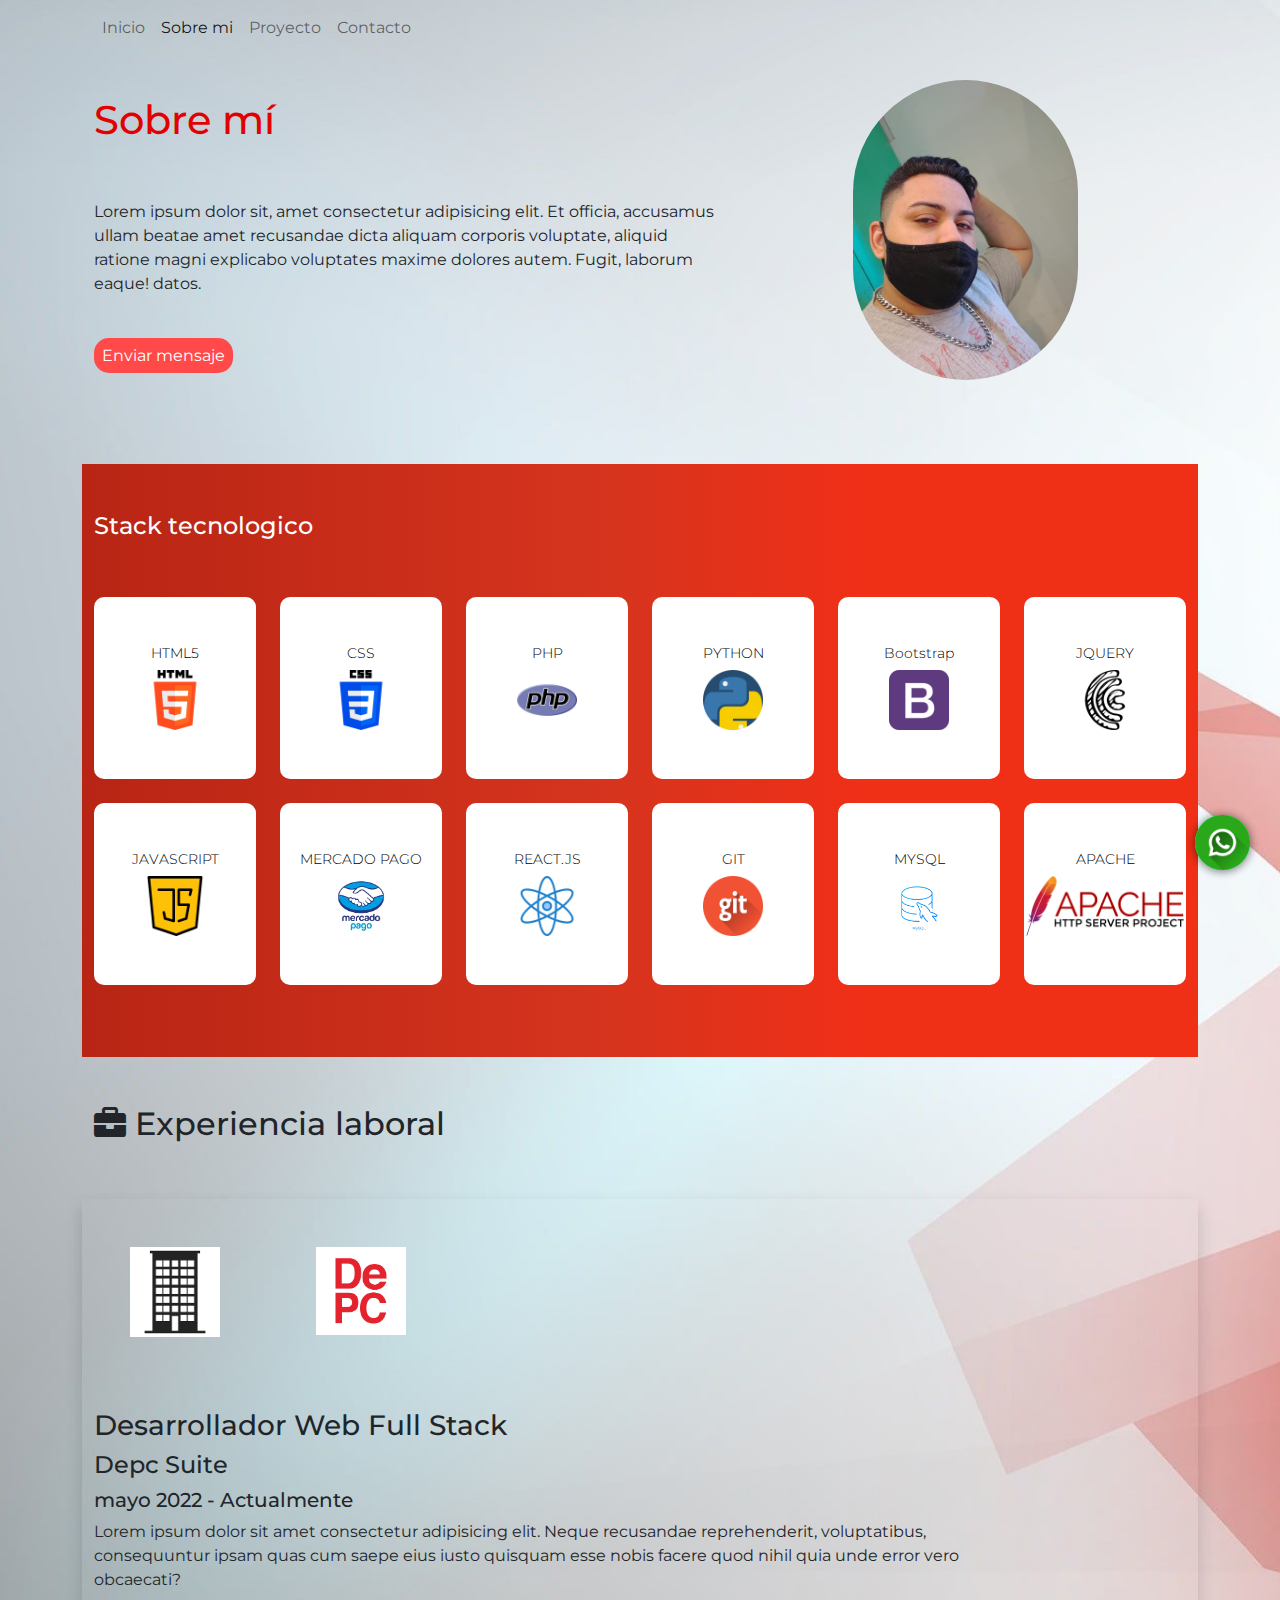
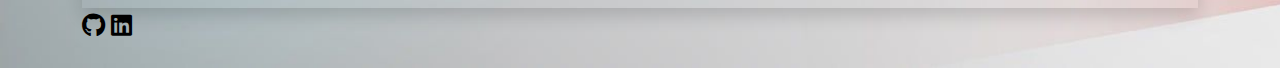
==== sobre-mi.html @ 53c774d5 "configuracion inicial" ====
<!DOCTYPE html>
<html lang="en">

<head>
    <meta charset="UTF-8">
    <meta http-equiv="X-UA-Compatible" content="IE=edge">
    <meta name="viewport" content="width=device-width, initial-scale=1.0">
    <title> Sobre mi</title>
    <link rel="stylesheet" href="css/fontawesome/css/all.min.css">
    <link rel="stylesheet" href="css/fontawesome/css/fontawesome.min.css">
    <link rel="stylesheet" href="css/bootstrap/css/bootstrap.min.css">
    <script src="css/bootstrap/js/bootstrap.bundle.min.js"></script>
    <link rel="stylesheet" href="css/stilos.css">
</head>

<body id="sobre-mi">
    <header class="container">
        <nav class="navbar navbar-expand-md mb-4">
            <div class="container-fluid">

                <button class="navbar-toggler" type="button" data-bs-toggle="collapse" data-bs-target="#navbarCollapse"
                    aria-controls="navbarCollapse" aria-expanded="false" aria-label="Toggle navigation">
                    <span class="navbar-toggler-icon"></span>
                </button>
                <div class="collapse navbar-collapse" id="navbarCollapse">
                    <ul class="navbar-nav me-auto mb-2 mb-md-0">
                        <li class="nav-item">
                            <a class="nav-link" href="index.html">Inicio</a>
                        </li>
                        <li class="nav-item">
                            <a class="nav-link active" href="sobre-mi.html">Sobre mi</a>
                        </li>
                        <li class="nav-item">
                            <a class="nav-link" href="proyectos.html">Proyecto</a>
                        </li>
                        <li class="nav-item">
                            <a class="nav-link" href="contactos.html">Contacto</a>

                        </li>
                    </ul>

                </div>
            </div>
        </nav>
    </header>
    <main class="container">
        <section class="container" id="descripcion">
            <div class="row mb-5">
                <div class="col-12 col-sm-7">
                    <h1 class="pb-5 pt-3">Sobre mí</h1>
                    <p>Lorem ipsum dolor sit, amet consectetur adipisicing elit. Et officia, accusamus ullam beatae amet
                        recusandae dicta aliquam corporis voluptate, aliquid ratione magni explicabo voluptates maxime
                        dolores autem. Fugit, laborum eaque!
                        datos.</p>
                    <div class="my-5">
                        <a href="contactos.html" class="btn-rojo">Enviar mensaje</a>
                    </div>
                </div>
                <div class="col-12 col-sm-5 mx-auto text-center">
                    <img src="imagen/yo.jpeg" alt="Octavio velasquez" class="imagen-perfil">
                </div>
            </div>
        </section>
        <section class="stack-tecnologico">
            <div class="container pb-5">
                <div class="row">
                    <div class="col-12 py-5">
                        <h2>
                            Stack tecnologico
                        </h2>
                    </div>
                </div>
                <div class="row">
                    <div class="col-6 col-sm-2">
                        <div class="tecnologia mb-4 pt-5">
                            <h3>HTML5</h3>
                            <img src="imagen/html-5.png" alt="HTML">
                        </div>
                    </div>
                    <div class="col-6 col-sm-2">
                        <div class="tecnologia mb-4 pt-5">
                            <h3>CSS</h3>
                            <img src="imagen/css-3.png" alt="CSS">
                        </div>
                    </div>
                    <div class="col-6 col-sm-2">
                        <div class="tecnologia mb-4 pt-5">
                            <h3>PHP</h3>
                            <img src="imagen/php.png" alt="PHP">
                        </div>
                    </div>
                    <div class="col-6 col-sm-2">
                        <div class="tecnologia mb-4 pt-5">
                            <h3>PYTHON</h3>
                            <img src="imagen/piton.png" alt="PYTHON">
                        </div>
                    </div>
                    <div class="col-6 col-sm-2">
                        <div class="tecnologia mb-4 pt-5">
                            <h3>Bootstrap</h3>
                            <img src="imagen/bootstrap.png" alt="Bootstrap">
                        </div>
                    </div>
                    <div class="col-6 col-sm-2">
                        <div class="tecnologia mb-4 pt-5">
                            <h3>JQUERY</h3>
                            <img src="imagen/jquery-sketch-symbol.png" alt="JQUERY">
                        </div>
                    </div>
                    <div class="col-6 col-sm-2">
                        <div class="tecnologia mb-4 pt-5">
                            <h3>JAVASCRIPT</h3>
                            <img src="imagen/java-script.png" alt="JAVASCRIPT">
                        </div>
                    </div>
                    <div class="col-6 col-sm-2">
                        <div class="tecnologia mb-4 pt-5">
                            <h3>MERCADO PAGO</h3>
                            <img src="imagen/mercado_pago.webp" alt="MERCADO PAGO">
                        </div>
                    </div>
                    <div class="col-6 col-sm-2">
                        <div class="tecnologia mb-4 pt-5">
                            <h3>REACT.JS</h3>
                            <img src="imagen/atom.png" alt="REACT.JS">
                        </div>
                    </div>
                    <div class="col-6 col-sm-2">
                        <div class="tecnologia mb-4 pt-5">
                            <h3>GIT</h3>
                            <img src="imagen/git.png" alt="GIT">
                        </div>
                    </div>
                    <div class="col-6 col-sm-2">
                        <div class="tecnologia mb-4 pt-5">
                            <h3>MYSQL</h3>
                            <img src="imagen/MySQL.png" alt="MYSQL">
                        </div>
                    </div>
                    <div class="col-6 col-sm-2">
                        <div class="tecnologia mb-4 pt-5">
                            <h3>APACHE</h3>
                            <img src="imagen/Apache_HTTP_server_logo_(2019-present).svg.png" alt="APACHE">
                        </div>
                    </div>
                </div>
            </div>
        </section>
        <section class="experiencia">
            <div class="container">
                <div class="row">
                    <div class="col-12 py-5">
                        <h2>
                            <i class="fa-solid fa-briefcase"></i> Experiencia laboral
                        </h2>
                    </div>
                </div>
                <div class="row shadow">
                    <div class="col-2 d-none d-sm-block p-5">
                        <img src="imagen/sin-logo.png" alt="DePC" class="img-fluid gris">
                    </div>

                    <div class="col-2 d-none d-sm-block p-5">
                        <img src="imagen/depc.jpg" alt="Depcsuite" class="img-fluid gris">
                    </div>
                    <div class="col-sm-10 mt-4">
                        <h3>Desarrollador Web Full Stack</h3>
                        <h4>Depc Suite</h4>
                        <h5>mayo 2022 - Actualmente</h5>
                        <p>Lorem ipsum dolor sit amet consectetur adipisicing elit. Neque recusandae reprehenderit,
                            voluptatibus, consequuntur ipsam quas cum saepe eius iusto quisquam esse nobis facere quod
                            nihil quia unde error vero obcaecati?</p>
                    </div>
    </main>
    <footer class="container mt-auto pb-4">
        <div class="row">
            <div class="col-3 ">
                <a href="https://api.whatsapp.com/send?phone=541141655296" class="btn-whatsapp" target="_blank"
                    title="Whatsapp">
                    <i class="icon-whatsapp"></i>
                    <img class="btn-whatsapp" src="imagen/whatsapp.png" alt="Whatsapp">
                </a>
                <a href="#" target="_blank" title="Githud"><i class="fab fa-github"></i></a>
                <a href="#" target="_blank" title="Linkedin"><i class="fab fa-linkedin"></i></a>
            </div>
        </div>
    </footer>
</body>

</html>
---- css/stilos.css ----
@import url('https://fonts.googleapis.com/css2?family=Montserrat:ital,wght@0,100;0,200;0,300;0,400;0,500;0,600;0,700;0,800;0,900;1,100;1,200;1,300;1,400;1,500;1,600;1,700;1,800;1,900&display=swap');

body {
    font-family: 'Montserrat', sans-serif;
}

#contacto,
#index {
    background-image: url(../imagen/fondo-contacto.png);
    background-size: cover;
}

#proyectos {
    background-image: url(../imagen/fondo-proyectos.png);
    background-size: cover;
}
#sobre-mi {
    background-image: url(../imagen/sobre-mi.jpg);
    background-size: cover;
}

h1 {
    color: #e20000;
}

.btn {
    color: #370a6d;
    background-color: white;
    border: 0px;
    border-radius: 15px;
}

.btn:hover {
    background-color: #370a6d;
    color: white;
}

.btn-rojo {
    color: white;
    background-color: #ff4a49;
    border: 0px;
    padding: 8px;
    text-decoration: none;
    border-radius: 15px;
}

.btn-rojo:hover {
    background-color: #370a6d;
    color: white;

}

.link-rojo {
    color: red;
    text-decoration: none;
}

.btn-whatsapp {
    position: fixed;
    width: 55px;
    height: 55px;
    line-height: 55px;
    bottom: 30px;
    right: 30px;
    background-color: #0df053;
    color: #fff;
    border-radius: 50px;
    text-align: center;
    font-size: 30px;
    box-shadow: 0px 1px 10px rgba(0, 0, 0, 0.3);
    z-index: 100;
}

footer {
    color: black;
    font-size: 150%;
}

footer a {
    color: black;
}

footer .fa-githud {
    font-size: 30px;
    color: white;
}

footer .fa-linkedin-in {
    color: #ff4a40;
    background-color: white;
    font-size: 20px;
    border: 0px;
    height: 32px;
    text-align: center;
    padding: 8px 0 0 0;
    border-radius: 80px;
    margin: 0 8px;
}

.proyecto {
    background-color: white;
}

.proyecto h2 {
    font-size: 16px;
    text-transform: uppercase;
    color: white;
    background: linear-gradient(to right, rgba(184, 37, 20, 1) 0%, rgba(214, 52, 30, 1) 47%, rgba(240, 47, 23, 1) 70%, rgba(240, 47, 23, 1) 100%);
    padding: 16px;
}

.proyecto img {
    height: 212px;
}

.proyecto p {
    font-size: 14px;
    height: 130px;
}

.inicio img {
    height: 400px;
}

.inicio img:hover {
    height: 410px;
}

#index p {
    color: black;
    font-size: 17px;
    border: 1px white solid;
    border-radius: 15px;
    font-weight: 600;

}

.cohete {
    height: 410px;


}
.imagen-perfil {
    border-radius: 600px ;
    height: 300px;
}
.stack-tecnologico {
    background: linear-gradient(to right, rgba(184, 37, 20, 1) 0%, rgba(214, 52, 30, 1) 47%, rgba(240, 47, 23, 1) 70%, rgba(240, 47, 23, 1) 100%);
}
.stack-tecnologico h2{
    font-size: 24px;
    color: white;
}
.stack-tecnologico h3{
    font-size: 14px;
    color: black;
    font-weight: 300;
}
.stack-tecnologico .tecnologia{
    background-color: white;
    border-radius: 10px;
    text-align: center;
    height: 182px;
}
.stack-tecnologico .tecnologia img{
    height: 60px;
 }
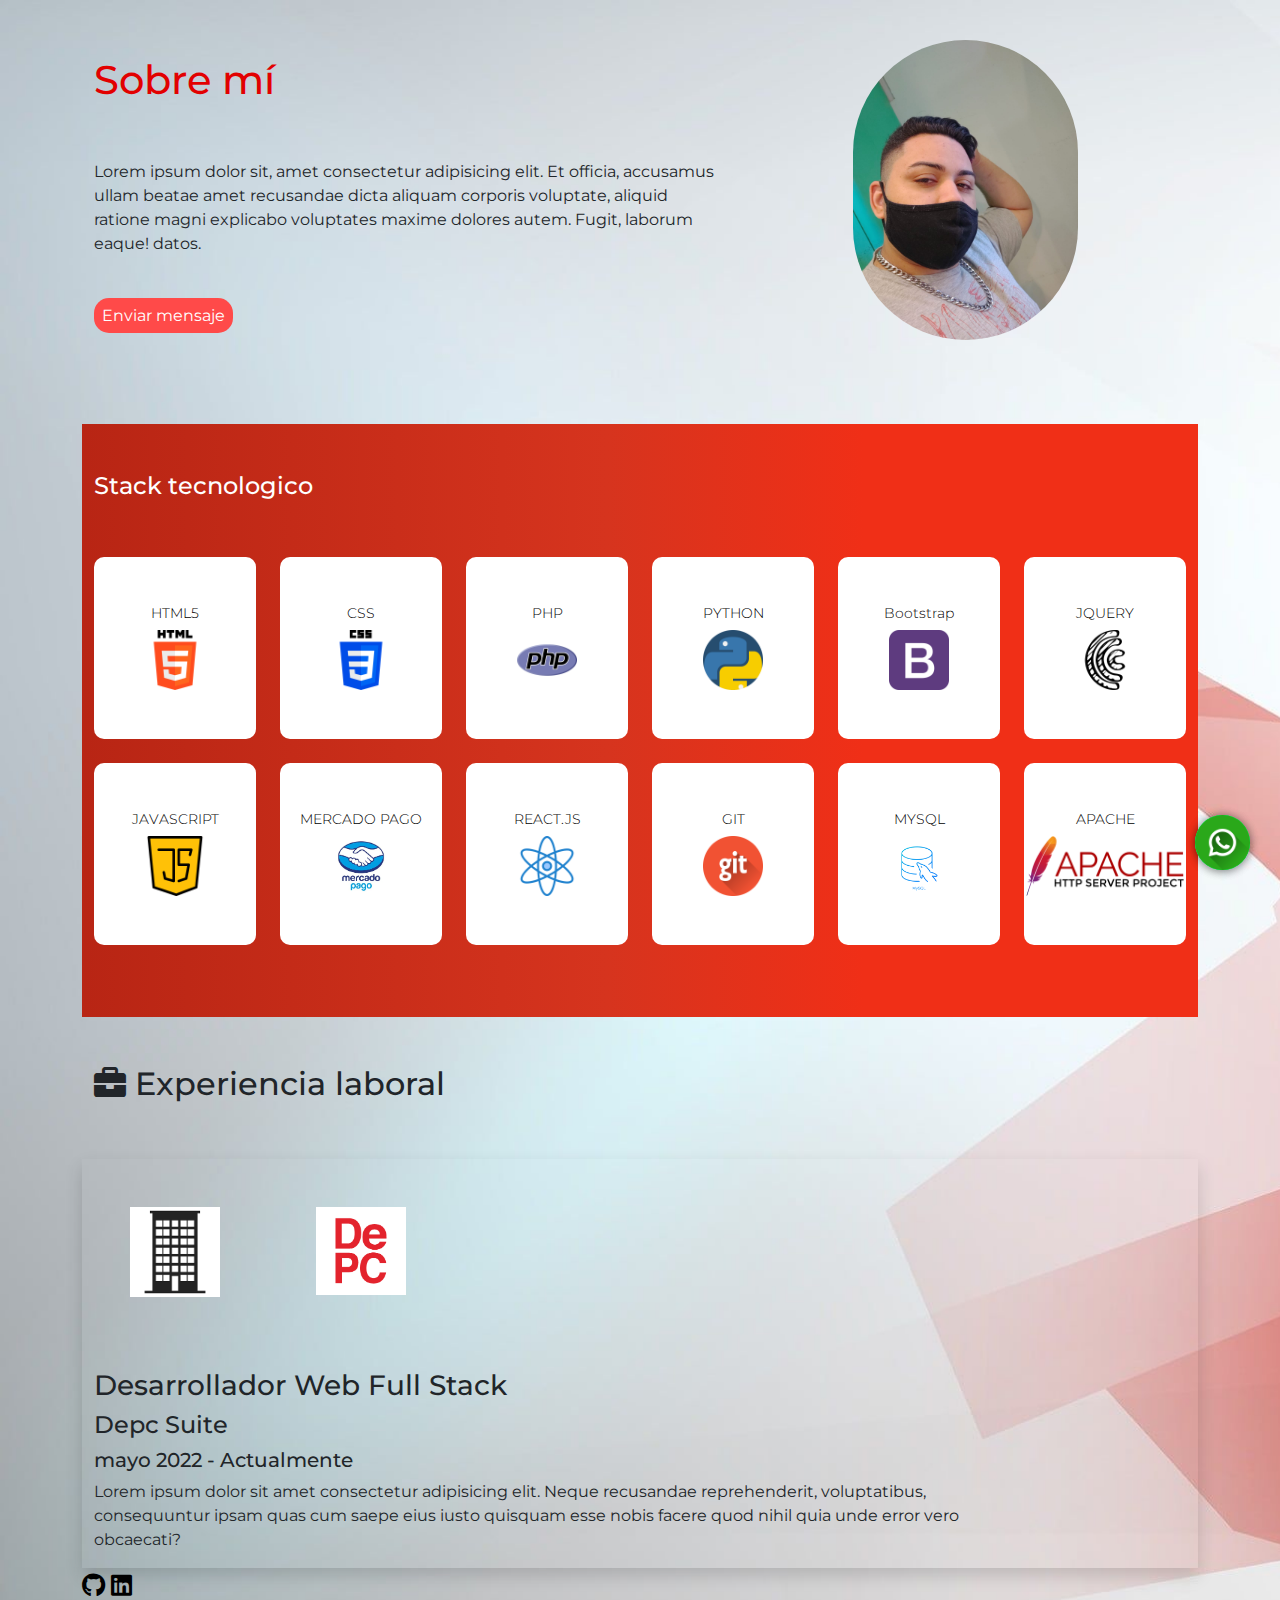
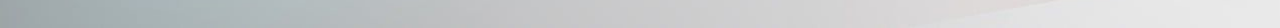
==== commit 49d3a962: "Cambios" ====
--- a/sobre-mi.html
+++ b/sobre-mi.html
@@ -21,7 +21,6 @@
                 <button class="navbar-toggler" type="button" data-bs-toggle="collapse" data-bs-target="#navbarCollapse"
                     aria-controls="navbarCollapse" aria-expanded="false" aria-label="Toggle navigation">
                     <span class="navbar-toggler-icon"></span>
-                </button>
                 <div class="collapse navbar-collapse" id="navbarCollapse">
                     <ul class="navbar-nav me-auto mb-2 mb-md-0">
                         <li class="nav-item">
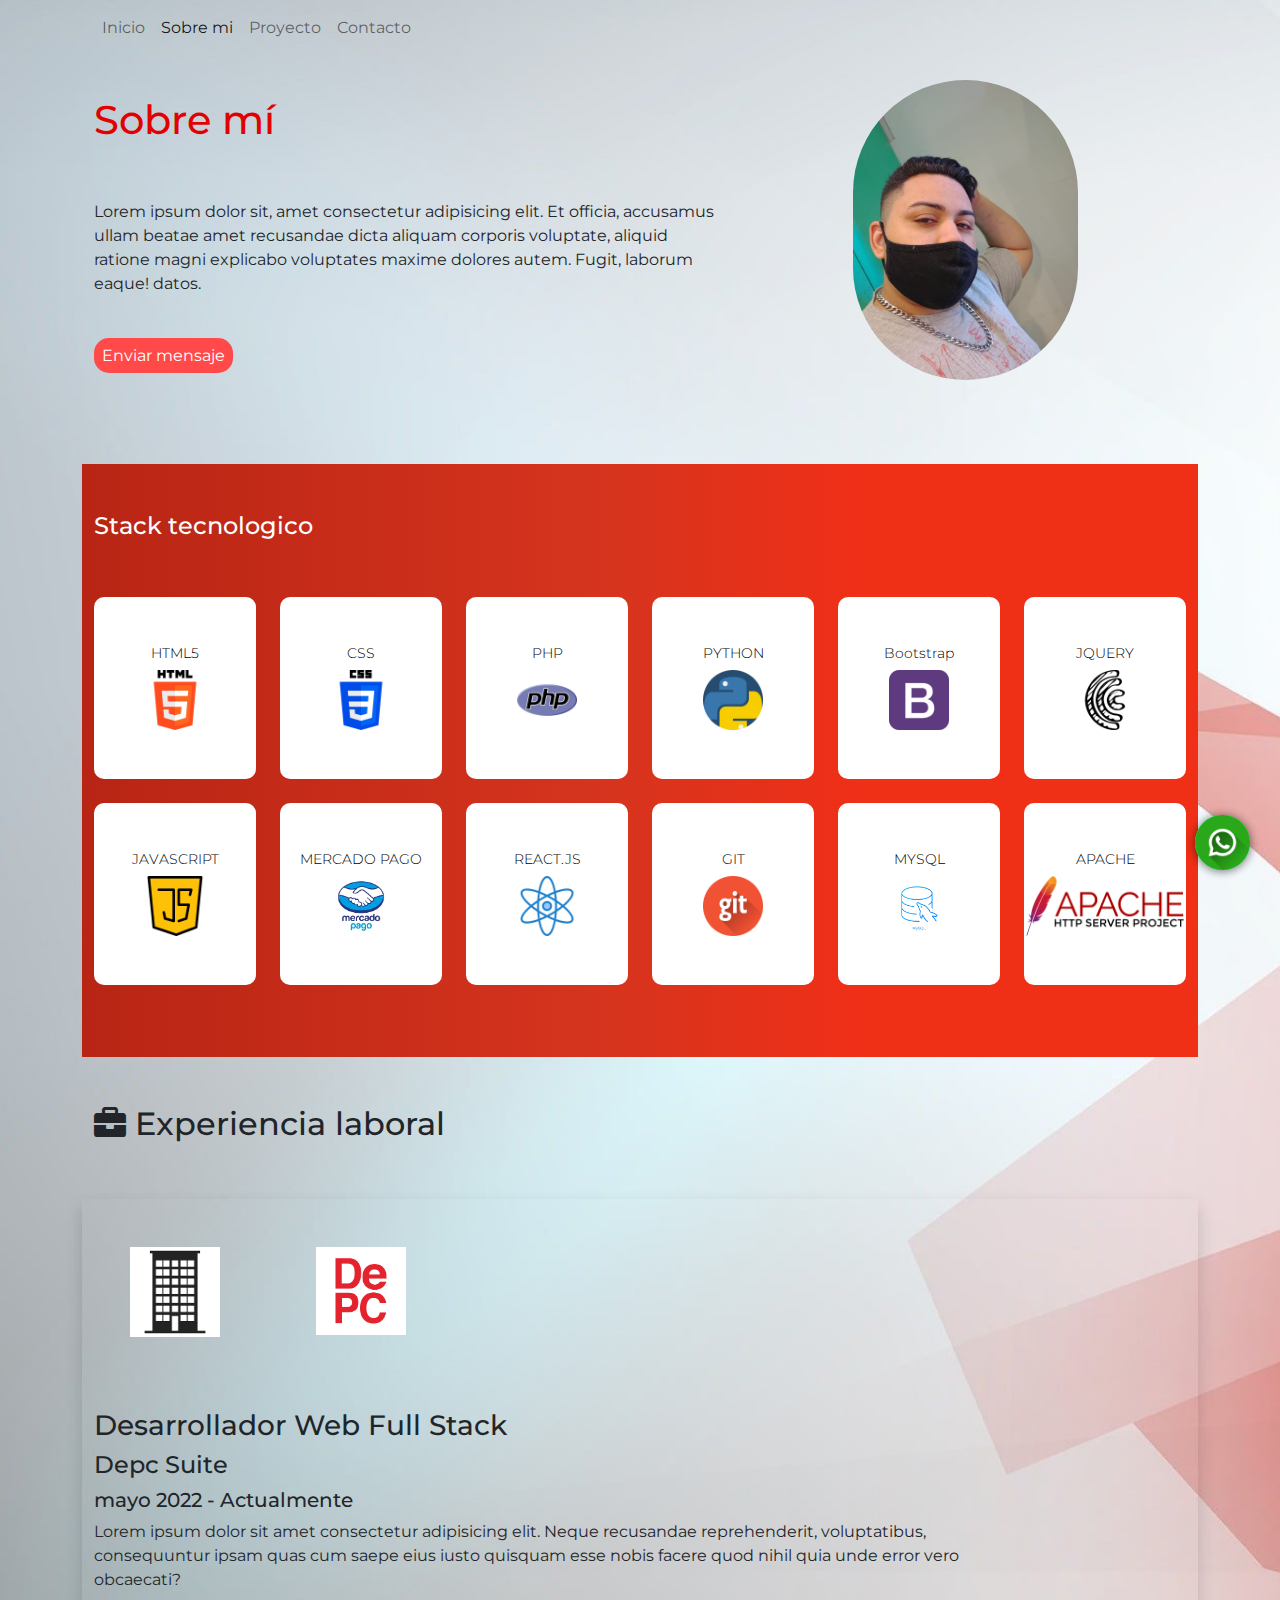
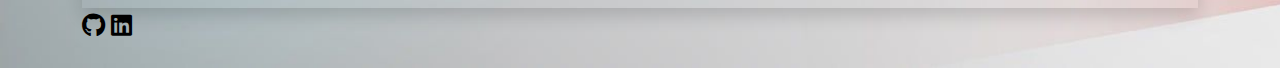
==== commit 6faa2249: "Cambio" ====
--- a/sobre-mi.html
+++ b/sobre-mi.html
@@ -21,6 +21,7 @@
                 <button class="navbar-toggler" type="button" data-bs-toggle="collapse" data-bs-target="#navbarCollapse"
                     aria-controls="navbarCollapse" aria-expanded="false" aria-label="Toggle navigation">
                     <span class="navbar-toggler-icon"></span>
+                </button>
                 <div class="collapse navbar-collapse" id="navbarCollapse">
                     <ul class="navbar-nav me-auto mb-2 mb-md-0">
                         <li class="nav-item">
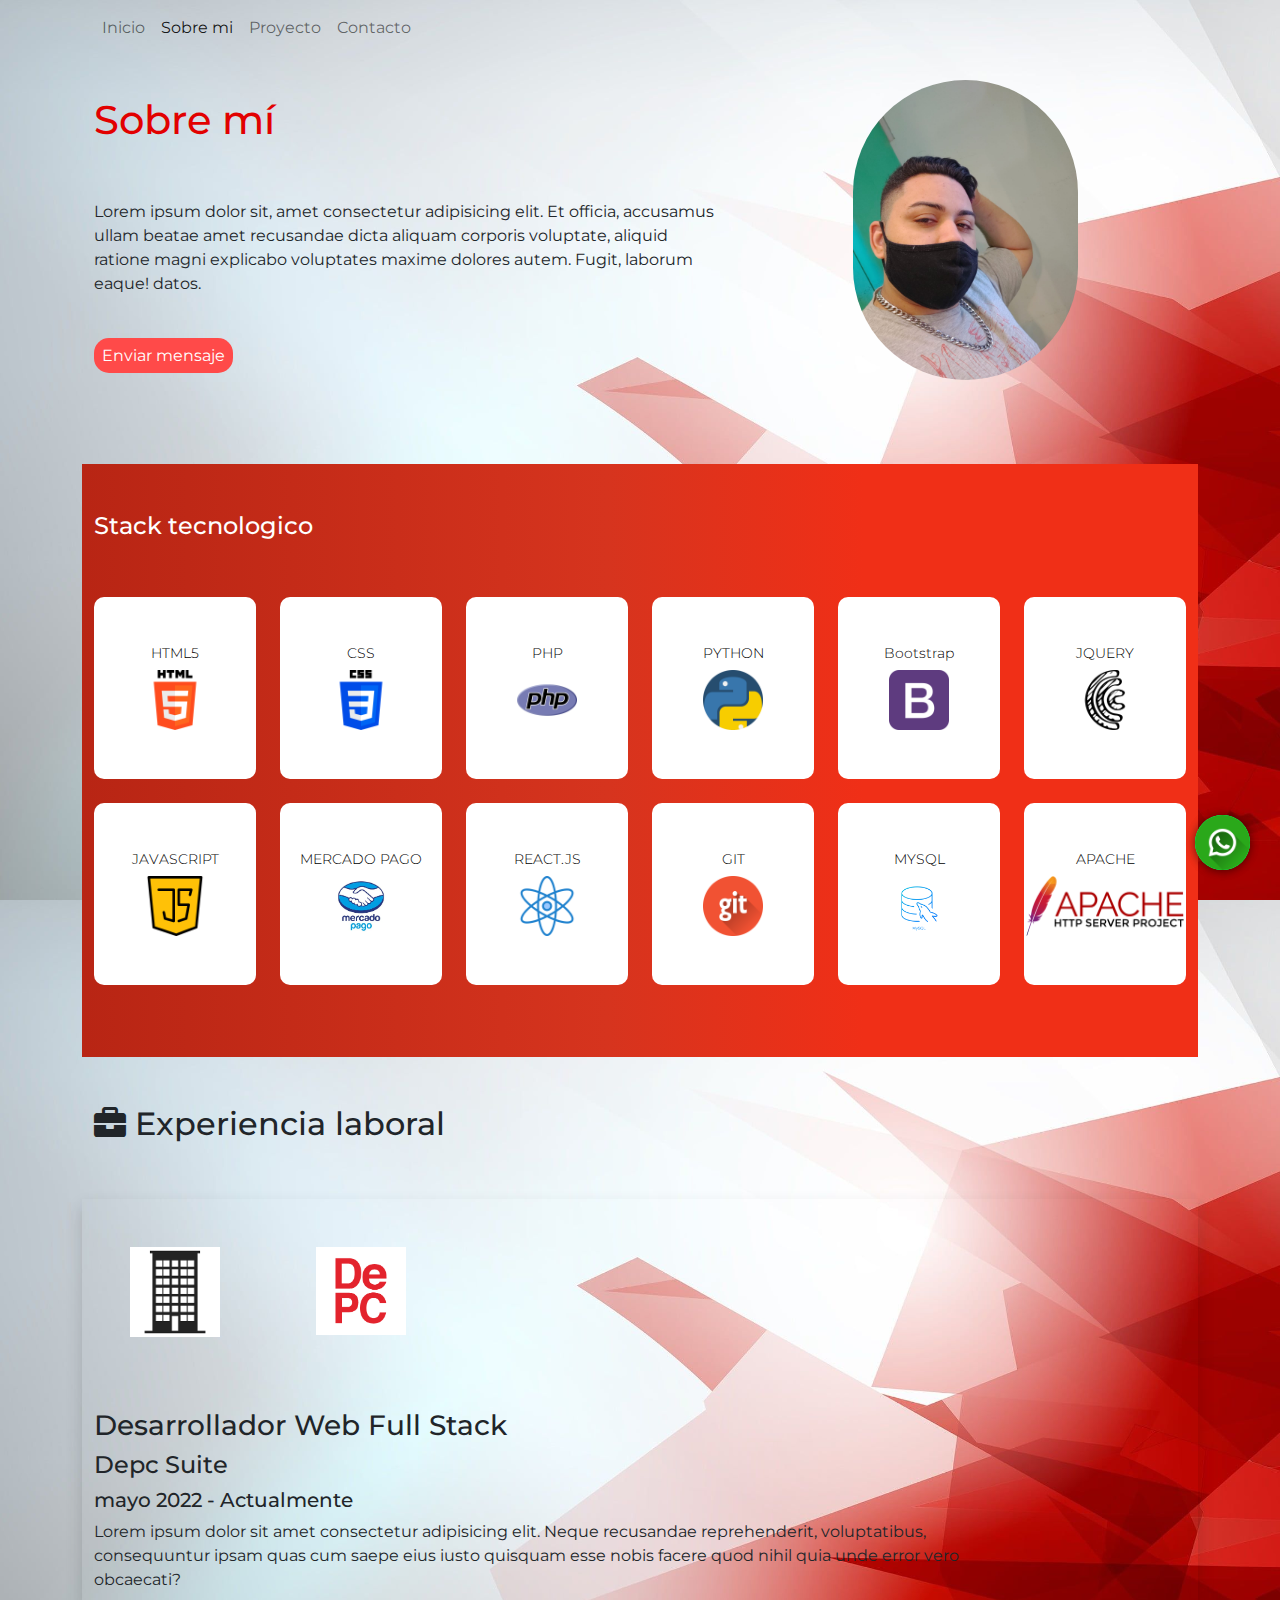
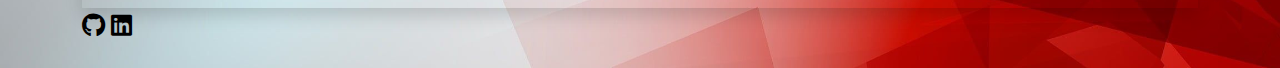
==== commit 60bd689c: "cambio" ====
--- a/sobre-mi.html
+++ b/sobre-mi.html
@@ -1,5 +1,5 @@
 <!DOCTYPE html>
-<html lang="en">
+<html lang="es" class="h-100">
 
 <head>
     <meta charset="UTF-8">
